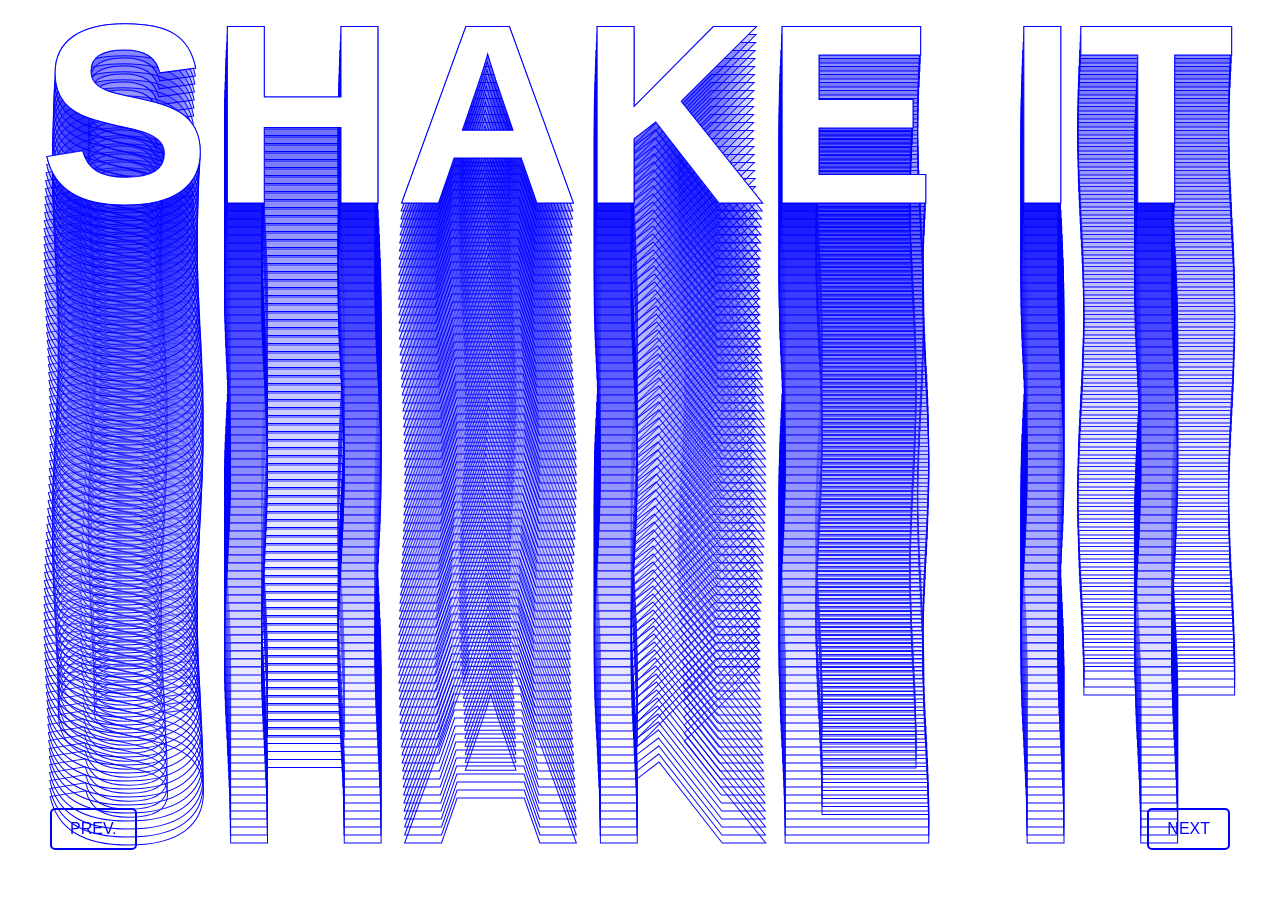
==== canvas-02.html @ adf1bc6e "first commit" ====
<!DOCTYPE html>
<html>
	<head>
		<meta charset="UTF-8">
		<title>index</title>
		<link rel="stylesheet" href="css/style.css">
	</head>
	<body>
		<canvas id="canvas"></canvas>
		<a href="canvas-01.html" class="more prev">PREV.</a>
		<a href="canvas-03.html" class="more next">NEXT</a>
		<script>
			var canvas = document.getElementById('canvas');
			var c = canvas.getContext("2d");
			var width = window.innerWidth;
			var height = window.innerHeight;
			canvas.width = width;
			canvas.height = height;

			// var colour = "#00E300"
			var text = "SHAKE IT"
			var mouseX = width/2;
			var mouseY = height/2;
			var pMouseX;
			var pMouseY;
			var count = 0; 
			var fw = true;
			var colour = "blue";//"#00C8E3";
			var interval = 8; 


			var setup = function(){
				width = window.innerWidth;
				height = window.innerHeight;
				canvas.width = width;
				canvas.height = height;
				fontsize = (width*0.2);
				console.log("fs: ", fontsize);
				c.font="bold "+fontsize+"px Helvetica";
				c.textBaseline="bottom"; 
				c.textAlign="center"; 

				draw();
			};
			setup();

			var mouseCount = 0; 
			var fw = true;
			var interactive = true;

			function draw(){
				// count = -15;
				// console.log("drawing!");
				background("white");
				c.strokeStyle = colour; //"#747FFF";
				var steps = (height-fontsize)/interval; 
				var maxLoops = height/fontsize;
				if(!interactive){
					var loops = map(mouseCount, height, 0, 0, maxLoops);
				}else{
					var loops = map(mouseY, height, 0, 0, maxLoops);	
				}

				for(var i=0; i<steps; i++){
					var xValue = (width/2 + count * Math.cos(2 * Math.PI * i / (steps/loops)))-count;
				    var yValue = (interval*i);
				    var r = map(i,0,steps,255,0);
				    var g = map(i,0,steps,255,0);
				    var b = map(i,0,steps,255,255);
				    var a = map(i,0,steps,0,0.2);
				    c.fillStyle = "rgba("+r+", "+g+", "+b+", "+a+")"
				    // c.fillStyle = "rgba(255, 255, 255, "+a+")"
					c.fillText(text,xValue,height-yValue);
					c.strokeText(text,xValue,height-yValue);
					if(i>=steps-1){
						c.fillStyle = "white";
						c.fillText(text,xValue,height-yValue);
						c.strokeText(text,xValue,height-yValue);
					}
				}

				// console.log(steps, maxLoops, loops, count);

				if(count>15){
					fw = false;
				}else if(count<-15){
					fw = true;
				}
				if(fw){
					count++;
				}else{
					count--;
				}

				// if(!interactive){
				// 	if(mouseCount>=height){
				// 		fw = false;
				// 	}else if(mouseCount<=0){
				// 		fw = true;
				// 	}
				// 	if(fw){
				// 		mouseCount+=30;
				// 	}else{
				// 		mouseCount-=30;
				// 	}
				// }
				setTimeout(draw, 10);
			};

			function background(color){
				c.beginPath();
			    c.rect(0, 0, width, height);
			    c.fillStyle = color;
			    c.fill();
			    c.closePath();
			}

			function map(value, low1, high1, low2, high2) {
			    return low2 + (high2 - low2) * (value - low1) / (high1 - low1);
			}

			document.onmousemove = function(e){
				pMouseX = mouseX; 
				pMouseY = mouseY; 
				mouseX = e.clientX;
				mouseY = e.clientY;
			};

			window.onresize = function(event){
			    setup();
			};



		</script>
	</body>
</html>
---- css/style.css ----
* {
  margin: 0px;
  padding: 0px;
  font-family: "Helvetica", "Arial", sans-serif; }

.more {
  position: absolute;
  bottom: 50px;
  color: blue;
  border: 2px solid blue;
  border-radius: 5px;
  padding: 10px 18px;
  text-decoration: none; }
  .more.next {
    right: 50px; }
  .more.prev {
    left: 50px; }
  .more:hover {
    background: blue;
    color: white; }

/*# sourceMappingURL=style.css.map */
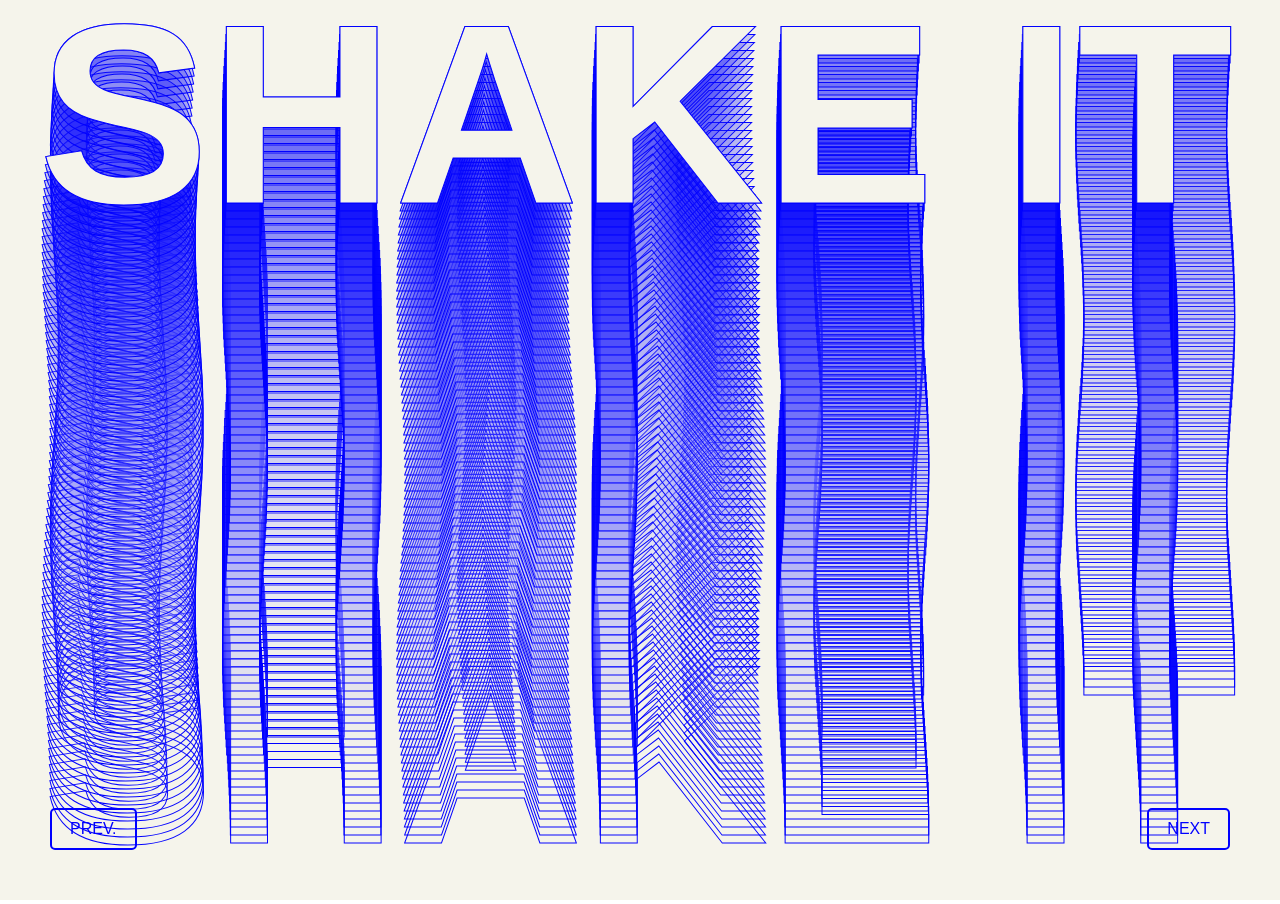
==== commit 15ba3209: "changed bg colour" ====
--- a/canvas-02.html
+++ b/canvas-02.html
@@ -51,7 +51,7 @@
 			function draw(){
 				// count = -15;
 				// console.log("drawing!");
-				background("white");
+				background("#f5f4eb");
 				c.strokeStyle = colour; //"#747FFF";
 				var steps = (height-fontsize)/interval; 
 				var maxLoops = height/fontsize;
@@ -73,7 +73,7 @@
 					c.fillText(text,xValue,height-yValue);
 					c.strokeText(text,xValue,height-yValue);
 					if(i>=steps-1){
-						c.fillStyle = "white";
+						c.fillStyle = "#f5f4eb";
 						c.fillText(text,xValue,height-yValue);
 						c.strokeText(text,xValue,height-yValue);
 					}
